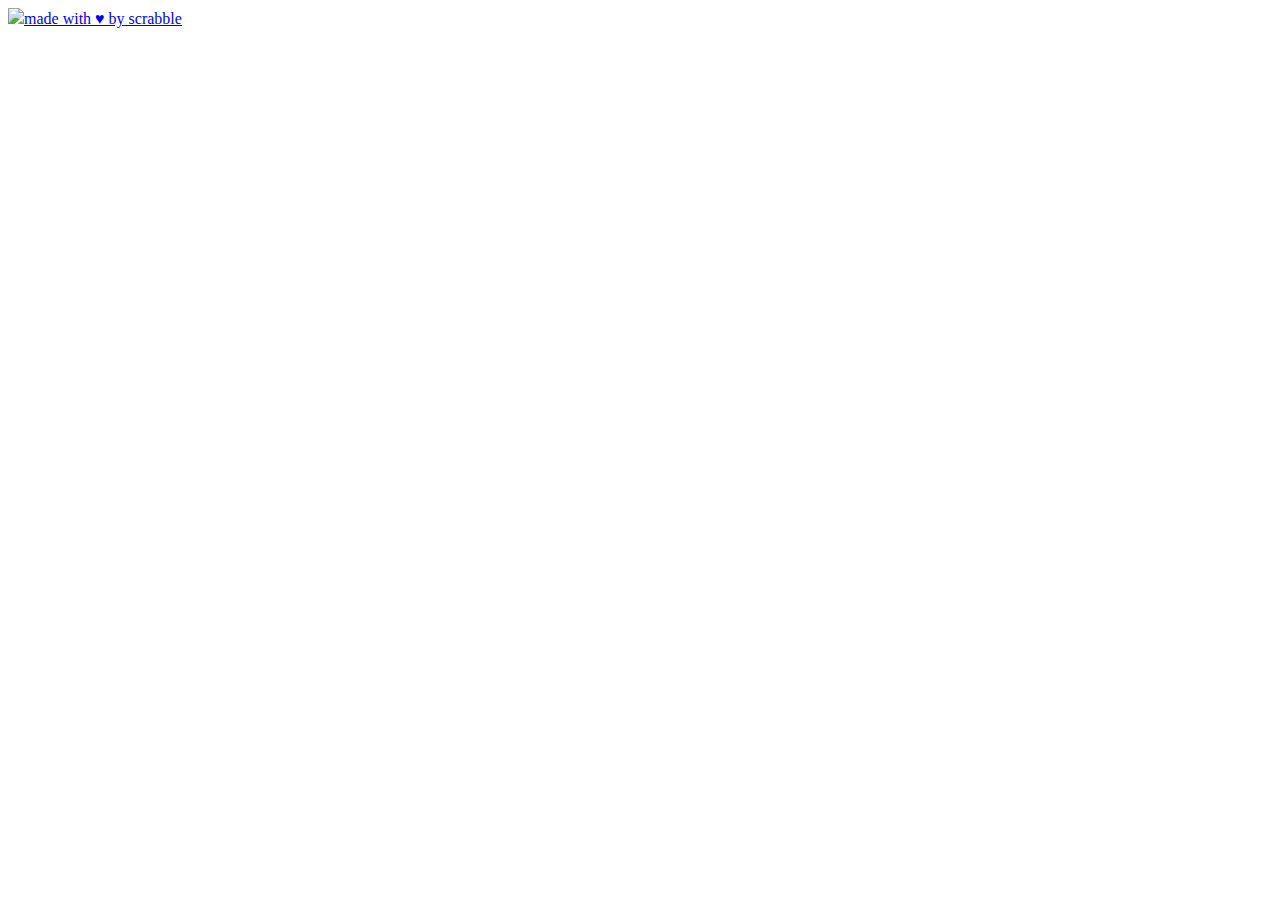
==== index.html @ c727ab79 "HTTPS assets" ====
<!DOCTYPE html>
<html lang="en">
  <head>
    <meta charset="utf-8">
    <meta http-equiv="X-UA-Compatible" content="IE=edge">
    <title>synonyms for awesome</title>

    <link rel="stylesheet" href="https://fonts.googleapis.com/css?family=Open+Sans:600">
    <link rel="stylesheet" href="normalize.css">
    <link rel="stylesheet" href="awesome.css">

    <link rel="shortcut icon" href="favicon.ico">

    <script src="https://ajax.googleapis.com/ajax/libs/jquery/2.2.4/jquery.min.js"></script>
    <script src="awesome.js"></script>
  </head>
  <body>
    <div id="container">
      <span id="synonym"></span>
    </div>
    <div id="footer">
      <a href="https://scrabble.io" target="_blank" rel="noopener noreferrer nofollow"><img src="s.png"><span>made with &hearts; by scrabble</span></a>
    </div>
    <script>
      window.ga=function(){ga.q.push(arguments)};ga.q=[];ga.l=+new Date;
      ga('create','UA-1563964-40','auto');
      ga('send','pageview')
    </script>
    <script src="https://www.google-analytics.com/analytics.js" async defer></script>
  </body>
</html>
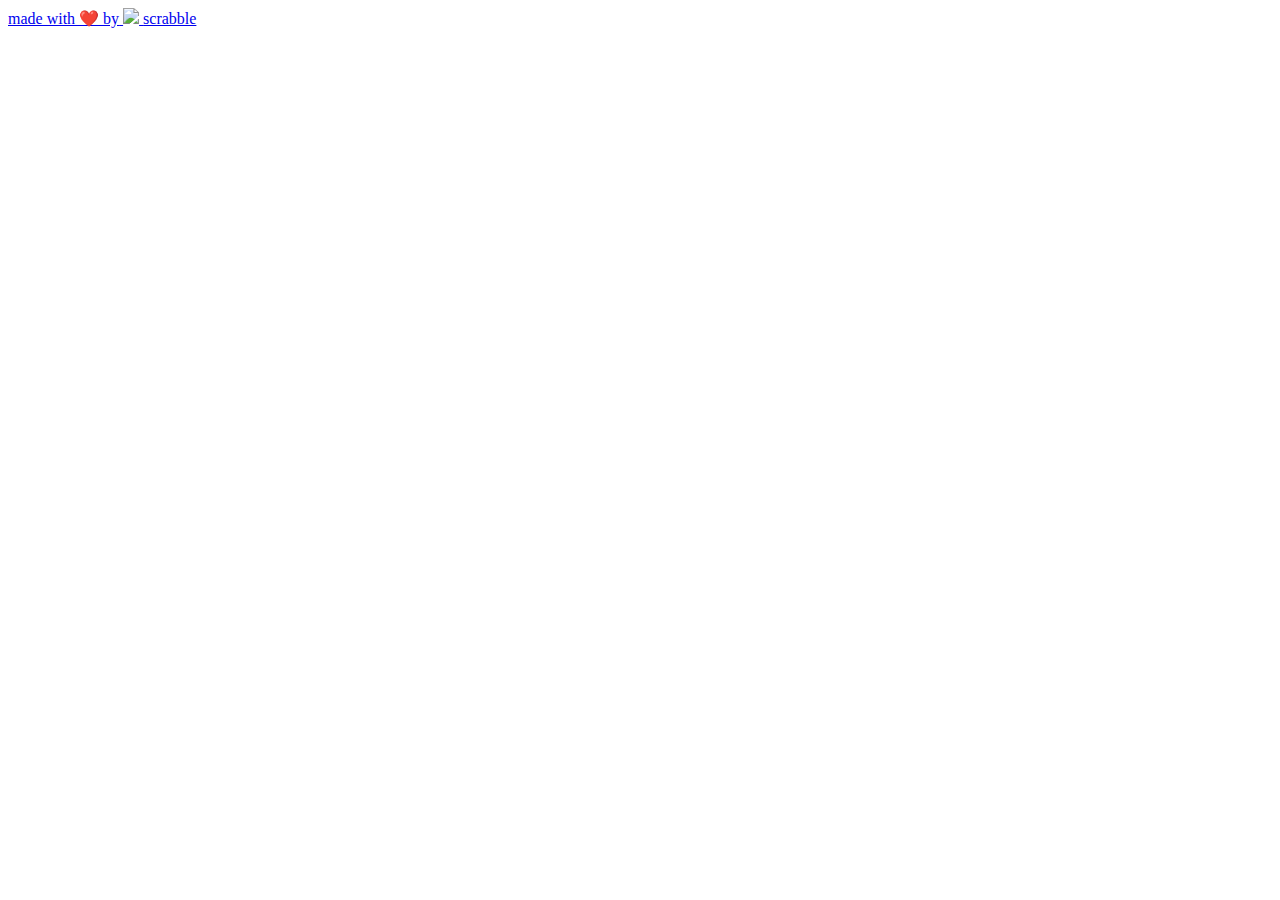
==== commit 7c6a1a18: "Update index.html" ====
--- a/index.html
+++ b/index.html
@@ -2,15 +2,13 @@
 <html lang="en">
   <head>
     <meta charset="utf-8">
+    <title>Synonyms for Awesome</title>
+    <meta name="description" content="Make adjectives supercalifragilisticexpialidocious again.">
+    <meta name="viewport" content="width=device-width, initial-scale=1">
     <meta http-equiv="X-UA-Compatible" content="IE=edge">
-    <title>synonyms for awesome</title>
-
     <link rel="stylesheet" href="https://fonts.googleapis.com/css?family=Open+Sans:600">
-    <link rel="stylesheet" href="normalize.css">
     <link rel="stylesheet" href="awesome.css">
-
     <link rel="shortcut icon" href="favicon.ico">
-
     <script src="https://ajax.googleapis.com/ajax/libs/jquery/2.2.4/jquery.min.js"></script>
     <script src="awesome.js"></script>
   </head>
@@ -19,13 +17,26 @@
       <span id="synonym"></span>
     </div>
     <div id="footer">
-      <a href="https://scrabble.io" target="_blank" rel="noopener noreferrer nofollow"><img src="s.png"><span>made with &hearts; by scrabble</span></a>
+      <a href="https://jarv.is/" target="_blank" rel="noopener">
+        <span>made with ❤️ by</span>
+        <img src="s.png">
+        <span>scrabble</span>
+      </a>
     </div>
     <script>
-      window.ga=function(){ga.q.push(arguments)};ga.q=[];ga.l=+new Date;
-      ga('create','UA-1563964-40','auto');
-      ga('send','pageview')
+      var _paq = _paq || [];
+      _paq.push(['setRequestMethod', 'POST']);
+      _paq.push(['setSecureCookie', true]);
+      _paq.push(['trackPageView']);
+      _paq.push(['enableLinkTracking']);
+      _paq.push(['enableHeartBeatTimer']);
+      (function() {
+        var u='https://stats.jarv.is/';
+        _paq.push(['setTrackerUrl', u+'m.php']);
+        _paq.push(['setSiteId', '7']);
+        var d=document, g=d.createElement('script'), s=d.getElementsByTagName('script')[0];
+        g.async=true; g.defer=true; g.src=u+'m.js'; s.parentNode.insertBefore(g,s);
+      })();
     </script>
-    <script src="https://www.google-analytics.com/analytics.js" async defer></script>
   </body>
-</html>+</html>
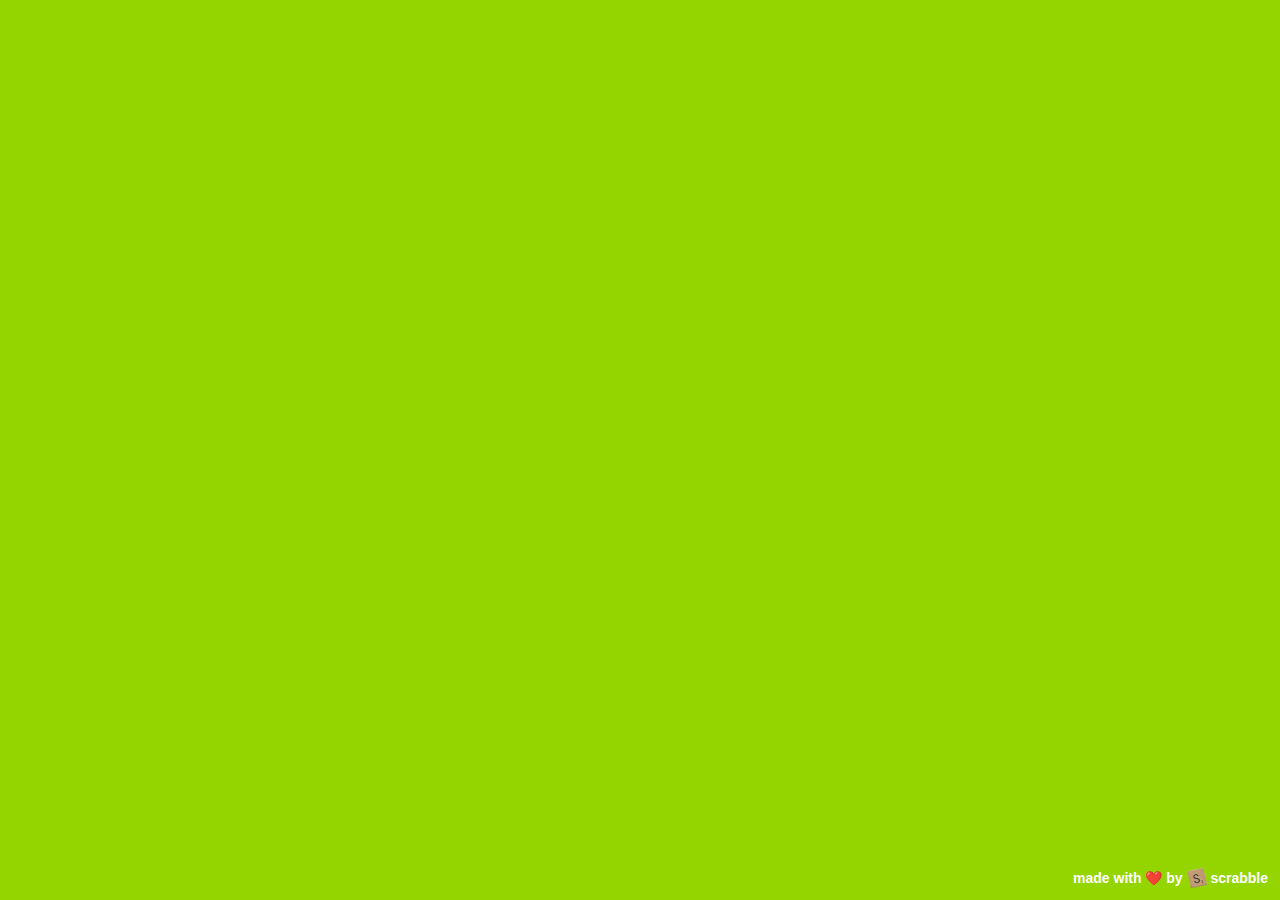
==== commit e9cdc875: "all local assets" ====
--- a/index.html
+++ b/index.html
@@ -6,11 +6,10 @@
     <meta name="description" content="Make adjectives supercalifragilisticexpialidocious again.">
     <meta name="viewport" content="width=device-width, initial-scale=1">
     <meta http-equiv="X-UA-Compatible" content="IE=edge">
-    <link rel="stylesheet" href="https://fonts.googleapis.com/css?family=Open+Sans:600">
-    <link rel="stylesheet" href="awesome.css">
-    <link rel="shortcut icon" href="favicon.ico">
-    <script src="https://ajax.googleapis.com/ajax/libs/jquery/2.2.4/jquery.min.js"></script>
-    <script src="awesome.js"></script>
+    <link rel="stylesheet" href="css/awesome.css">
+    <link rel="shortcut icon" href="img/favicon.ico">
+    <script src="js/jquery-2.2.4.min.js"></script>
+    <script src="js/awesome.js"></script>
   </head>
   <body>
     <div id="container">
@@ -19,7 +18,7 @@
     <div id="footer">
       <a href="https://jarv.is/" target="_blank" rel="noopener">
         <span>made with ❤️ by</span>
-        <img src="s.png">
+        <img src="img/scrabble.png">
         <span>scrabble</span>
       </a>
     </div>
--- a/css/awesome.css
+++ b/css/awesome.css
@@ -0,0 +1,81 @@
+/*! Open Sans Semibold | Apache License 2.0 | fonts.google.com/specimen/Open+Sans */
+@font-face {
+  font-family: "Open Sans";
+  font-weight: 600;
+  font-style: normal;
+  src: url("./fonts/OpenSans-Semibold.eot"); /* IE9 Compat Modes */
+  src: local("Open Sans SemiBold"), local("OpenSans-SemiBold"),
+       url("./fonts/OpenSans-Semibold.eot?#iefix") format("embedded-opentype"), /* IE6-IE8 */
+       url("./fonts/OpenSans-Semibold.woff2") format("woff2"), /* Super Modern Browsers */
+       url("./fonts/OpenSans-Semibold.woff") format("woff"), /* Modern Browsers */
+       url("./fonts/OpenSans-Semibold.ttf") format("truetype"), /* Safari, Android, iOS */
+       url("./fonts/OpenSans-Semibold.svg#OpenSans") format("svg"); /* Legacy iOS */
+}
+
+
+html, body {
+  display: table;
+  font-size: 4.5em;
+  line-height: 1.15;
+  font-family: "Open Sans", sans-serif;
+  font-weight: 600;
+  width: 100%;
+  height: 100%;
+  margin: 0;
+  /* background-color: #414ef8; */
+  background-color: #94d500;
+  color: #fefefe;
+  cursor: default;
+}
+
+div#container {
+  display: table-cell;
+  vertical-align: middle;
+  margin: 0 auto;
+  width: 100%;
+  height: 100%;
+  text-align: center;
+}
+
+@media (min-width: 0px) {
+    html { font-size: 50%; }
+}
+
+@media (min-width: 300px) {
+    html { font-size: 70%; }
+}
+
+@media (min-width: 500px) {
+    html { font-size: 80%; }
+}
+
+@media (min-width: 700px) {
+    html { font-size: 120%; }
+}
+
+@media (min-width: 1200px) {
+    html { font-size: 200%; }
+}
+
+div#footer {
+  position: absolute;
+  bottom: 0;
+  right: 0;
+  font-size: 14px;
+  margin: 12px;
+}
+
+div#footer a {
+  text-decoration: none;
+  color: inherit;
+}
+
+div#footer span {
+  vertical-align: middle;
+}
+
+div#footer img {
+  height: 20px;
+  width: 20px;
+  vertical-align: middle;
+}
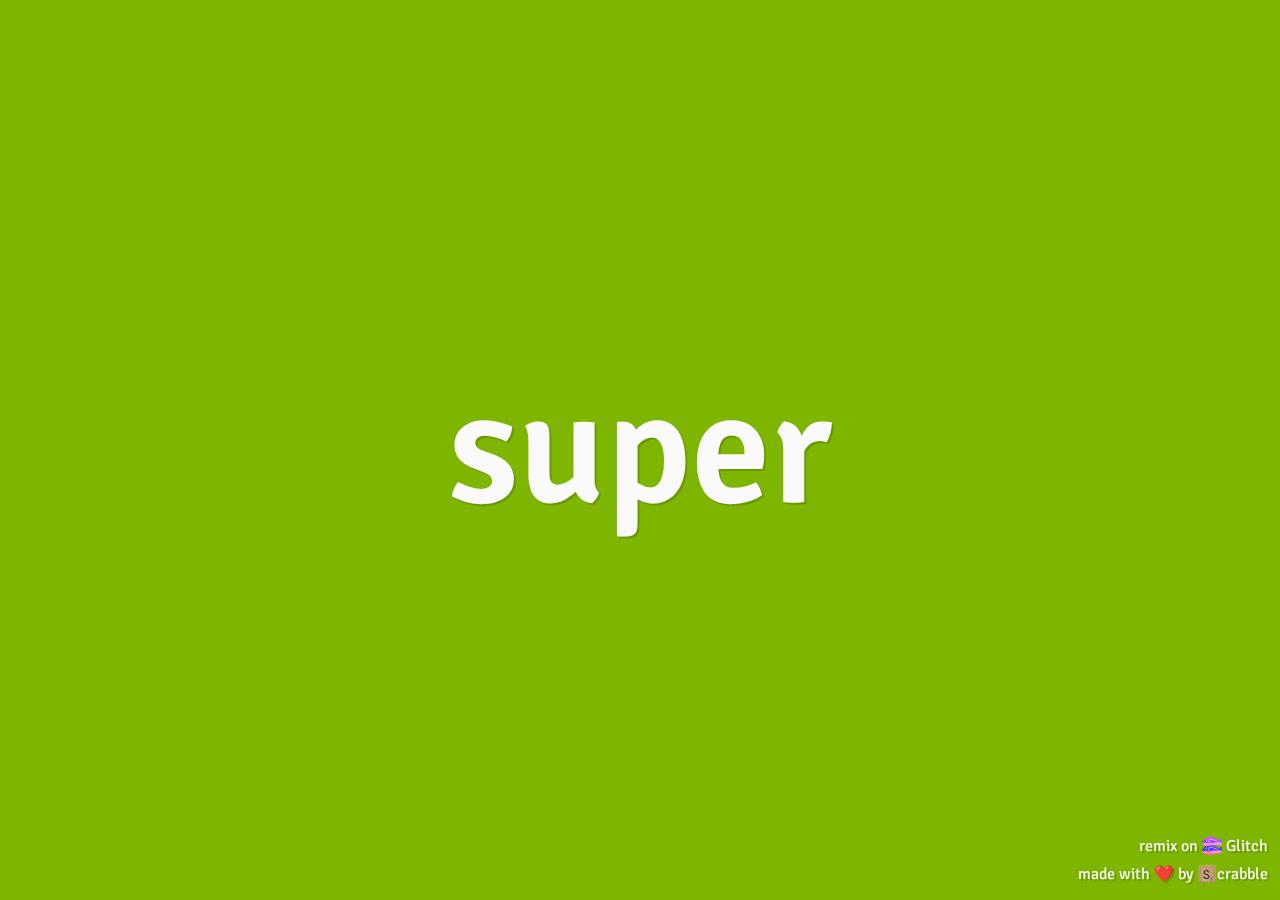
==== commit 47369fbf: "Update index.html" ====
--- a/index.html
+++ b/index.html
@@ -1,41 +1,226 @@
-<!DOCTYPE html>
-<html lang="en">
-  <head>
-    <meta charset="utf-8">
-    <title>Synonyms for Awesome</title>
-    <meta name="description" content="Make adjectives supercalifragilisticexpialidocious again.">
-    <meta name="viewport" content="width=device-width, initial-scale=1">
-    <meta http-equiv="X-UA-Compatible" content="IE=edge">
-    <link rel="stylesheet" href="css/awesome.css">
-    <link rel="shortcut icon" href="img/favicon.ico">
-    <script src="js/jquery-2.2.4.min.js"></script>
-    <script src="js/awesome.js"></script>
-  </head>
-  <body>
-    <div id="container">
-      <span id="synonym"></span>
-    </div>
-    <div id="footer">
-      <a href="https://jarv.is/" target="_blank" rel="noopener">
-        <span>made with ❤️ by</span>
-        <img src="img/scrabble.png">
-        <span>scrabble</span>
-      </a>
-    </div>
-    <script>
-      var _paq = _paq || [];
-      _paq.push(['setRequestMethod', 'POST']);
-      _paq.push(['setSecureCookie', true]);
-      _paq.push(['trackPageView']);
-      _paq.push(['enableLinkTracking']);
-      _paq.push(['enableHeartBeatTimer']);
-      (function() {
-        var u='https://stats.jarv.is/';
-        _paq.push(['setTrackerUrl', u+'m.php']);
-        _paq.push(['setSiteId', '7']);
-        var d=document, g=d.createElement('script'), s=d.getElementsByTagName('script')[0];
-        g.async=true; g.defer=true; g.src=u+'m.js'; s.parentNode.insertBefore(g,s);
-      })();
-    </script>
-  </body>
+<!doctype html>
+<html lang="en-us">
+<head>
+  <meta charset="utf-8">
+  <title>Synonyms for Awesome</title>
+  <meta name="description" content="Make adjectives supercalifragilisticexpialidocious again.">
+  <meta name="viewport" content="width=device-width, initial-scale=1">
+  <link rel="shortcut icon" href="favicon.ico">
+  <link rel="stylesheet" href="https://fonts.googleapis.com/css2?family=Signika:wght@400;600&display=swap">
+  <style>
+    html, body {
+      font-family: "Signika", sans-serif;
+      font-size: 5em;
+      color: #fafafa;
+      background-color: #7db500;
+      display: table;
+      width: 100%;
+      height: 100%;
+      margin: 0;
+    }
+    div#container {
+      display: table-cell;
+      vertical-align: middle;
+      width: 100%;
+      height: 100%;
+      text-align: center;
+      text-shadow: 2px 2px rgba(0, 0, 0, 0.15);
+      font-weight: 600;
+    }
+    div#plug {
+      position: fixed;
+      bottom: 12px;
+      right: 12px;
+      font-size: 16px;
+      line-height: 28px;
+      text-align: right;
+      text-shadow: 2px 2px rgba(0, 0, 0, 0.15);
+      user-select: none;
+    }
+    div#plug a {
+      color: inherit;
+      text-decoration: none;
+    }
+    div#plug img {
+      height: 20px;
+      width: 20px;
+      margin-top: -3px;
+      vertical-align: middle;
+    }
+    @media (min-width:    0px) { html { font-size:  50%; } }
+    @media (min-width:  300px) { html { font-size:  70%; } }
+    @media (min-width:  500px) { html { font-size:  80%; } }
+    @media (min-width:  700px) { html { font-size: 120%; } }
+    @media (min-width: 1200px) { html { font-size: 200%; } }
+  </style>
+</head>
+<body>
+  <div id="container">
+    <span id="synonym"></span>
+  </div>
+  <div id="plug">
+    <a href="https://glitch.com/edit/?utm_content=project_synonyms-for-awesome&amp;utm_source=view_source&amp;utm_medium=button&amp;utm_campaign=glitchButton#!/synonyms-for-awesome" target="_blank" rel="noopener">remix on <img src="[data-uri]"> Glitch</a><br>
+    <a href="https://jarv.is/" target="_blank" rel="noopener">made with ❤️ by <img src="[data-uri]" alt="Scrabble" title="Scrib Scrab">crabble</a>
+  </div>
+  <script>
+    var thesaurus = [
+      "acclaimed",
+      "admirable",
+      "alarming",
+      "amazing",
+      "applaudable",
+      "astonishing",
+      "astounding",
+      "august",
+      "awe-inspiring",
+      "beaming",
+      "beautiful",
+      "beyond compare",
+      "big-league",
+      "breathtaking",
+      "brilliant",
+      "celebrated",
+      "ceremonious",
+      "choice",
+      "commendable",
+      "consummate",
+      "crackerjack",
+      "daunting",
+      "delightful",
+      "deluxe",
+      "dignified",
+      "distinguished",
+      "dreamy",
+      "effulgent",
+      "eminent",
+      "esteemed",
+      "exalted",
+      "excellent",
+      "exceptional",
+      "exemplary",
+      "exquisite",
+      "extraordinary",
+      "eye-catching",
+      "fabled",
+      "fabulous",
+      "famed",
+      "fantastic",
+      "faultless",
+      "first-class",
+      "first-rate",
+      "five-star",
+      "flawless",
+      "formidable",
+      "funkadelic",
+      "grand",
+      "gleaming",
+      "glorious",
+      "glowing",
+      "godly",
+      "gorgeous",
+      "heavenly",
+      "heroic",
+      "illustrious",
+      "immaculate",
+      "immortal",
+      "impeccable",
+      "imposing",
+      "impressive",
+      "inconceivable",
+      "incredible",
+      "indelible",
+      "indomitable",
+      "intimidating",
+      "irreproachable",
+      "kick-butt",
+      "kryptonian",
+      "laudable",
+      "legendary",
+      "legit",
+      "lionized",
+      "lofty",
+      "magnificent",
+      "majestic",
+      "marvelous",
+      "masterful",
+      "memorable",
+      "meritorious",
+      "mind-blowing",
+      "model",
+      "monumental",
+      "moving",
+      "mythical",
+      "nifty",
+      "noble",
+      "notable",
+      "noteworthy",
+      "optimal",
+      "out-of-this-world",
+      "outstanding",
+      "overwhelming",
+      "palatial",
+      "peachy",
+      "perfect",
+      "phenomenal",
+      "prime",
+      "polished",
+      "prestegious",
+      "prodigious",
+      "radiant",
+      "regal",
+      "remarkable",
+      "renowned",
+      "respectable",
+      "resplendent",
+      "righteous",
+      "scrupulous",
+      "second-to-none",
+      "sensational",
+      "shining",
+      "shiny",
+      "shocking",
+      "skillful",
+      "smashing",
+      "solid",
+      "spectacular",
+      "splendid",
+      "splendiferous",
+      "spotless",
+      "staggering",
+      "standout",
+      "state-of-the-art",
+      "stately",
+      "sterling",
+      "striking",
+      "stunning",
+      "stupefying",
+      "stupendous",
+      "sublime",
+      "super",
+      "superb",
+      "supercalifragilisticexpialidocious",
+      "superior",
+      "terrific",
+      "transcendent",
+      "triumphant",
+      "unforgettable",
+      "unimpeachable",
+      "unmatched",
+      "unrivaled",
+      "upstanding",
+      "venerable",
+      "wicked",
+      "world-renowned",
+      "wonderful",
+      "wondrous",
+      "worthy",
+      "solid diamond",
+      "ticket-worthy",
+      "whiz-bang",
+    ];
+
+    var winner = document.getElementById("synonym");
+    winner.textContent = thesaurus[Math.floor(Math.random() * thesaurus.length)];
+  </script>
+</body>
 </html>
